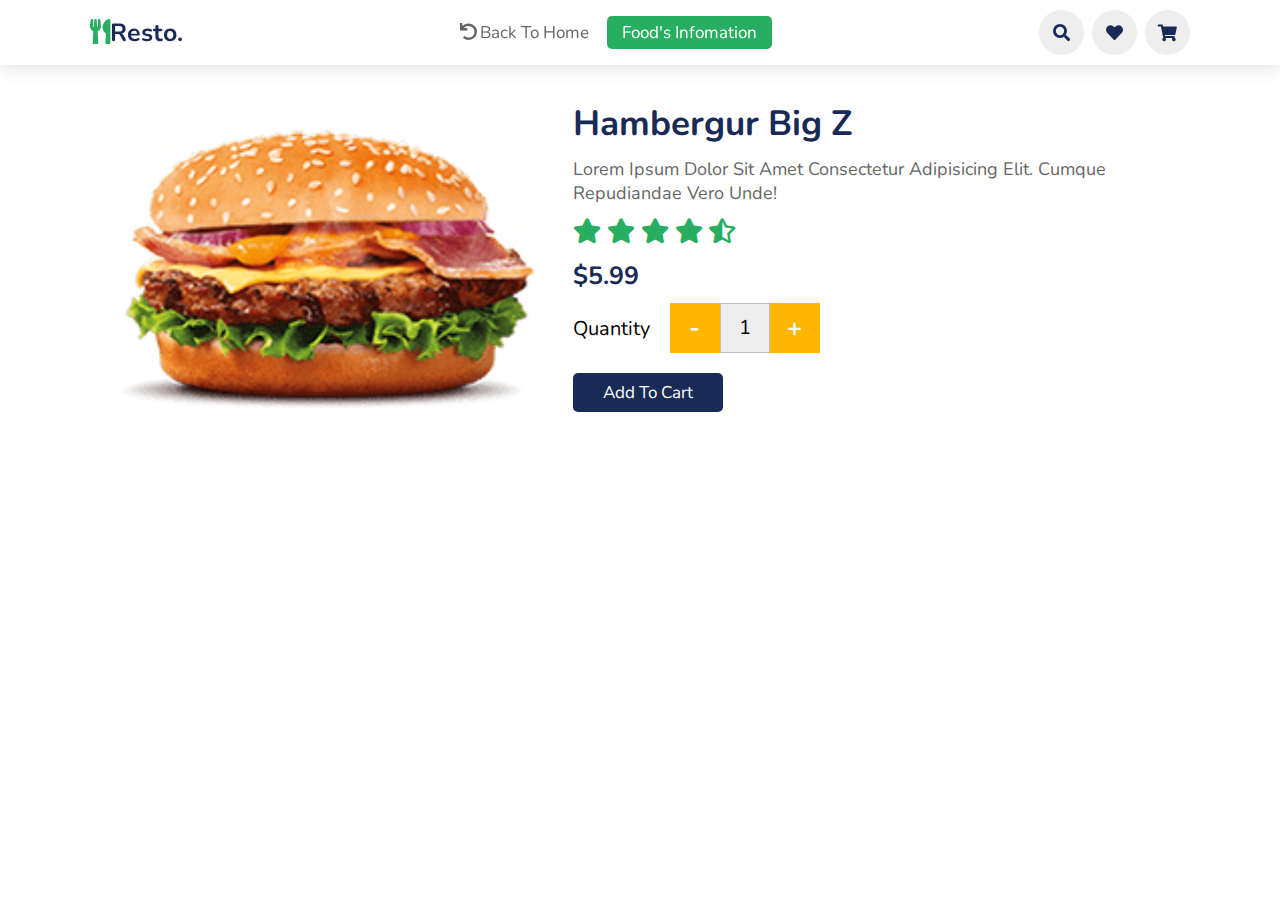
==== detail.html @ 5dde063e "refator css and js file, main section of detail page'" ====
<!DOCTYPE html>
<html lang="en">
<head>
    <meta charset="UTF-8">
    <meta http-equiv="X-UA-Compatible" content="IE=edge">
    <meta name="viewport" content="width=device-width, initial-scale=1.0">
    <!-- Font awesome cdn link  -->
    <link rel="stylesheet" href="https://cdnjs.cloudflare.com/ajax/libs/font-awesome/5.15.4/css/all.min.css">

    <!-- custom css file link -->
    <link rel="stylesheet" href="./css/variable.css">
    <link rel="stylesheet" href="./css/basic.css">
    <link rel="stylesheet" href="./css/header2.css">
    <link rel="stylesheet" href="./css/detail.css">
    <link rel="stylesheet" href="./css/footer.css">
    <title>Detail </title>
</head>
<body>
     <!-- header section start     -->
     <header>
        <a href="#" class="logo"><i class="fas fa-utensils"></i>resto.</a>
        <nav class="navbar">
            <a href="#"><i class="fas fa-undo"></i>Back to home</a>
            <a href="#" class="active">Food's infomation</a>
           
        </nav>

        <div class="icons">
            <i class="fas fa-bars" id="menu-bars"></i>
            <i class="fas fa-search" id="search-icon"></i>
            <a href="#" class="fas fa-heart"></a>
            <a href="#" class="fas fa-shopping-cart"></a>
        </div>
    </header>
    <!-- header section end     -->
    <!-- search form section start -->
    <form action="" id='search-form'>
        <input type="search" name="" placeholder='search here'id="search-box">
        <label for="search-box" class="fas fa-search"></label>
        <i class="fas fa-times" id="close"></i>
    </form>
    <!-- search form section  end-->

    <section class="infomation">
        <div class="box-container">
            <div class="image">
                <img src="./images/dish-1.png" alt="">
            </div>
            <div class="info">
                <h2>Hambergur Big Z</h2>
                <p>Lorem ipsum dolor sit amet consectetur adipisicing elit. Cumque repudiandae vero unde!</p>
                <div class="stars">
                    <i class="fas fa-star"></i>
                    <i class="fas fa-star"></i>
                    <i class="fas fa-star"></i>
                    <i class="fas fa-star"></i>
                    <i class="fas fa-star-half-alt"></i>
                </div>
                <div class="price">$5.99</div>
                <div class="quantity">
                    <span>quantity</span>
                    <div class="calculator" id='minus'>-</div>
                    <input type="number" >
                    <div class="calculator" id='add'>+</div>
                </div>
                <a href="#" class="btn">Add to cart</a>
            </div>
        </div>
    </section>





    <!-- custom js file link -->
    <script src="./js/search.js"></script>
    <script src="./js/addAndMinus.js"></script>
</body>
</html>
---- css/variable.css ----
/* variable */
:root{
    --green: #27ae60;
    --black: #192a56;
    --orange: #ffb703;
    --light-color: #666;
    --box-shadow: 0 .5rem 1.5rem rgba(0,0,0,.1);
}
---- css/basic.css ----
/* google font */
@import url('https://fonts.googleapis.com/css2?family=Nunito:wght@200;300;400;600;700&display=swap');

/* Basic reset, setup */
*{
    font-family: 'Nunito', sans-serif;
    margin: 0;
    padding: 0;
    box-sizing: border-box;
    text-decoration: none;
    outline: none;
    border:none;
    text-transform: capitalize;
    transition: all .2s linear;
}

html {
    font-size: 62.5%;
    overflow-x: hidden;
    scroll-padding-top:5.5rem;
    scroll-behavior: smooth;
}

section{
    padding: 2rem 9%;
}
section:nth-child(even){
    background-color: #eee;
}
.email--nomal{
    text-transform: none;
}
.btn{
    margin-top: 1rem;
    display: inline-block;
    color:#fff;
    background-color: var(--black);
    font-size: 1.7rem;
    border-radius: .5rem;
    cursor: pointer;
    padding: .8rem 3rem;
}
.btn:hover{
    background-color: var(--green);
    letter-spacing: .1rem;
}

.sub-heading{
    text-align: center;
    color: var(--green);
    font-size: 2rem;
    padding-top: 1rem;
}
.heading{
    text-align: center;
    color: var(--black);
    font-size: 3rem;
    padding-bottom: 2rem;
    text-transform: uppercase;
}

.calculator{
    display: inline-block;
    width:5rem;
    height: 5rem;
    line-height: 5rem;
    text-align: center;
    background-color: var(--orange);
    font-size: 2.5rem;
    color: #fff;
    font-weight: bold;
    cursor: pointer;
    user-select: none;
}
.calculator:hover{
    color: var(--green);
}
---- css/header2.css ----
/* Header */
header{
    position: fixed;
    top:0;
    left: 0;
    right: 0;
    background: #fff;
    padding: 1rem 7%;
    display: flex;
    align-items:center;
    justify-content: space-between;
    z-index: 100;
    box-shadow: var(--box-shadow);
}

header .logo{
    color: var(--black);
    font-size: 2.5rem;
    font-weight: bolder;
}

header .logo i{
    color: var(--green);
}

header .navbar a{
    font-size: 1.7rem;
    border-radius: .5rem;
    padding: .5rem 1.5rem;
    color: var(--light-color);
}
header .navbar a.active,
header .navbar a:hover{
    color: #fff;
    background-color: var(--green);
}
header .navbar a i{
    margin-right: .3rem;
}

header .icons i,
header .icons a{
    cursor: pointer;
    margin-left: .5rem;
    height: 4.5rem;
    line-height: 4.5rem;
    width:4.5rem;
    text-align: center;
    font-size: 1.7rem;
    color: var(--black);
    border-radius: 50%;
    background: #eee;
}

header .icons i:hover,
header .icons a:hover{
    color:#fff;
    background-color: var(--green);
    transform: rotate(360deg);
}

header .icons #menu-bars{
    display: none;
}


/* Search form */
#search-form{
    position: fixed;
    top:-110%;
    left:0;
    height: 100%;
    width: 100%;
    z-index: 101;
    background-color: rgba(0,0,0,.8);
    display: flex;
    align-items: center;
    justify-content: center;
    padding: 0 1rem;
}
#search-form.active{
    top:0;
}
#search-form #search-box{
    width: 50rem;
    border-bottom: .1rem solid #fff;
    padding: 1rem 0;
    color: #fff;
    font-size: 3rem;
    text-transform: none;
    background-color: transparent;
}
#search-form #search-box::placeholder{
    color: #eee;
}
#search-form #search-box::-webkit-search-cancel-button{
    -webkit-appearance: none;
}
#search-form label{
    color: #fff;
    cursor: pointer;
    font-size: 3rem;
}
#search-form label:hover{
    color: var(--green);
}
#search-form #close{
    position: absolute;
    top:2rem; right: 3rem;
    font-size: 5rem;
    color: #fff;
    cursor: pointer;
}
---- css/detail.css ----
/* INFOMATION */
.infomation {
    padding-top: 10rem;
}
.infomation .box-container{
    display: flex;
    flex-wrap: wrap;
    gap:1.5rem;
}
.infomation .box-container .image{
    flex: 1 1 30rem;
}
.infomation .box-container .image img{
    width: 100%;
    object-fit: cover;
}
.infomation .box-container .info{
    flex: 1 1 45rem;
}
.infomation .box-container .info h2{
    font-size: 3.5rem;
    color: var(--black);
    font-weight: bold;
}
.infomation .box-container .info p{
    font-size: 1.8rem;
    color: var(--light-color);
    margin: 1rem 0;
}
.infomation .box-container .info .stars{
    font-size: 2.5rem;
    color: var(--green);
}

.infomation .box-container .info .price{
    font-size: 2.5rem;
    color: var(--black);
    font-weight: bold;
    margin:1rem 0;
}
.infomation .box-container .info .quantity{
    display: flex;
    align-items: center;
    margin-bottom: 1rem;
}
.infomation .box-container .info .quantity span{
    font-size: 2rem;
    margin-right: 2rem;
}
.infomation .box-container .info .quantity input {
    border: .1rem solid rgba(0, 0, 0, .2);
    padding: 1rem 1rem;
    width: 5rem;
    height: 5rem;
    line-height: 5rem;
    background-color: #eee;
    font-size: 2rem;
    text-align: center;
}
/* remove arrow */
.infomation .box-container .info .quantity input::-webkit-outer-spin-button,
.infomation .box-container .info .quantity input::-webkit-inner-spin-button {
  -webkit-appearance: none;
  margin: 0;
}

/* for firefox */
.infomation .box-container .info .quantity input[type=number] {
  -moz-appearance: textfield;
}






















/* Media queries */

@media (max-width: 991px){
    html{
        font-size: 55%;
    }
    
}
@media (max-width: 768px){
    header .navbar{
        position: absolute;
        top:100%;
        left: 0; right:0;
        display: flex;
        justify-content: center;
        align-items: center;
        background-color: #fff;
        padding: 1rem 0;
        box-shadow: var(--box-shadow);
    }
}
@media (max-width: 425px){
    html {
        font-size: 50%;
    }
    .infomation{
        padding-top: 15rem;
    }
}

@media (max-width: 300px){
    header .navbar{
        flex-direction: column-reverse;

    }
}
---- css/footer.css ----
/* FOOTER SECTION */
.footer .box-container {
    display: grid;
    grid-template-columns: repeat(auto-fit, minmax(25rem, 1fr));
    gap: 1.5rem;
}

.footer .box-container .box h3{
    padding: .5rem 0;
    font-size: 2.5rem;
    color: var(--black);
}

.footer .box-container .box a{
    display: block;
    padding: .5rem 0;
    font-size: 1.5rem;
    color: var(--light-color);
}
.footer .box-container .box a:hover{
    color: var(--green);
    text-decoration: underline;
}

.footer .credit{
    text-align: center;
    border-top: .1rem solid rgba(0,0,0,.2);
    font-size: 2rem;
    color:var(--black);
    padding: .5rem;
    padding-top: 1.5rem;
    margin-bottom: 1.5rem;
}
.footer .credit span{
    color: var(--green);
    cursor: pointer;
    user-select: none;
}
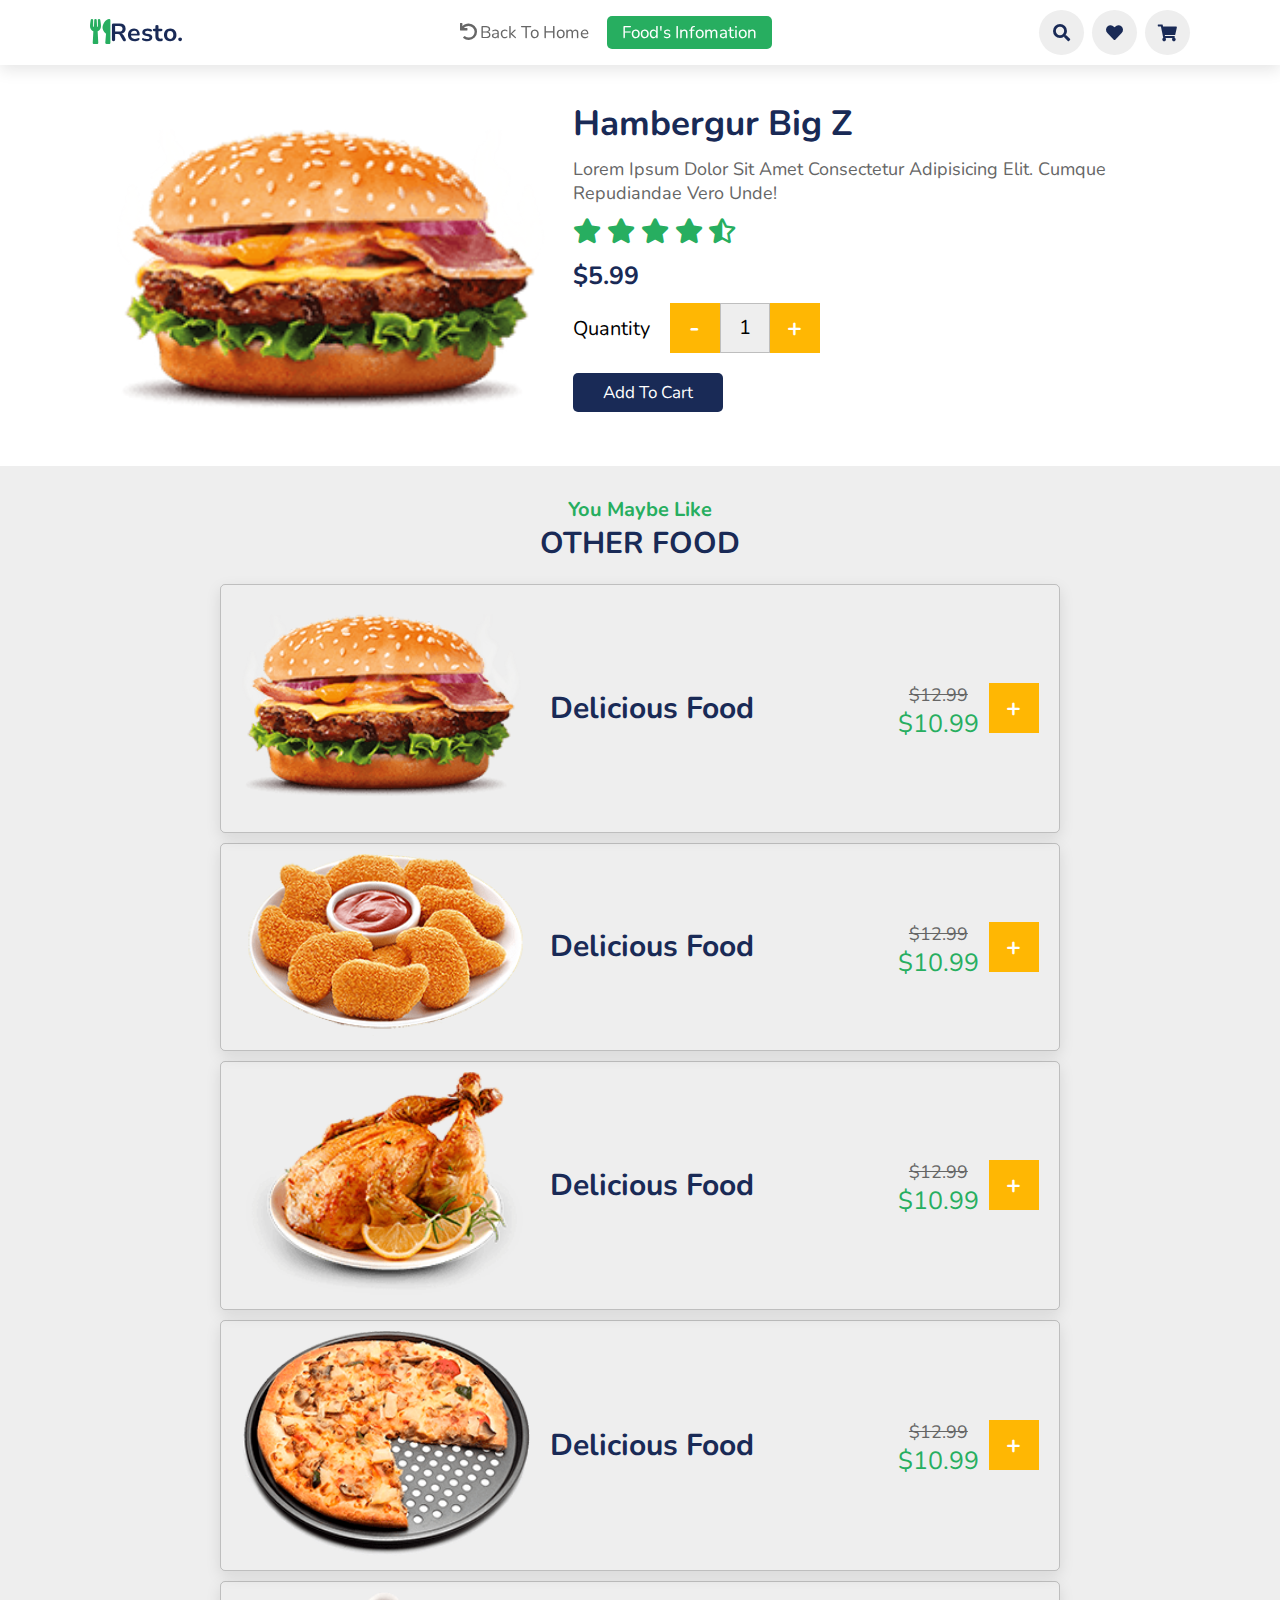
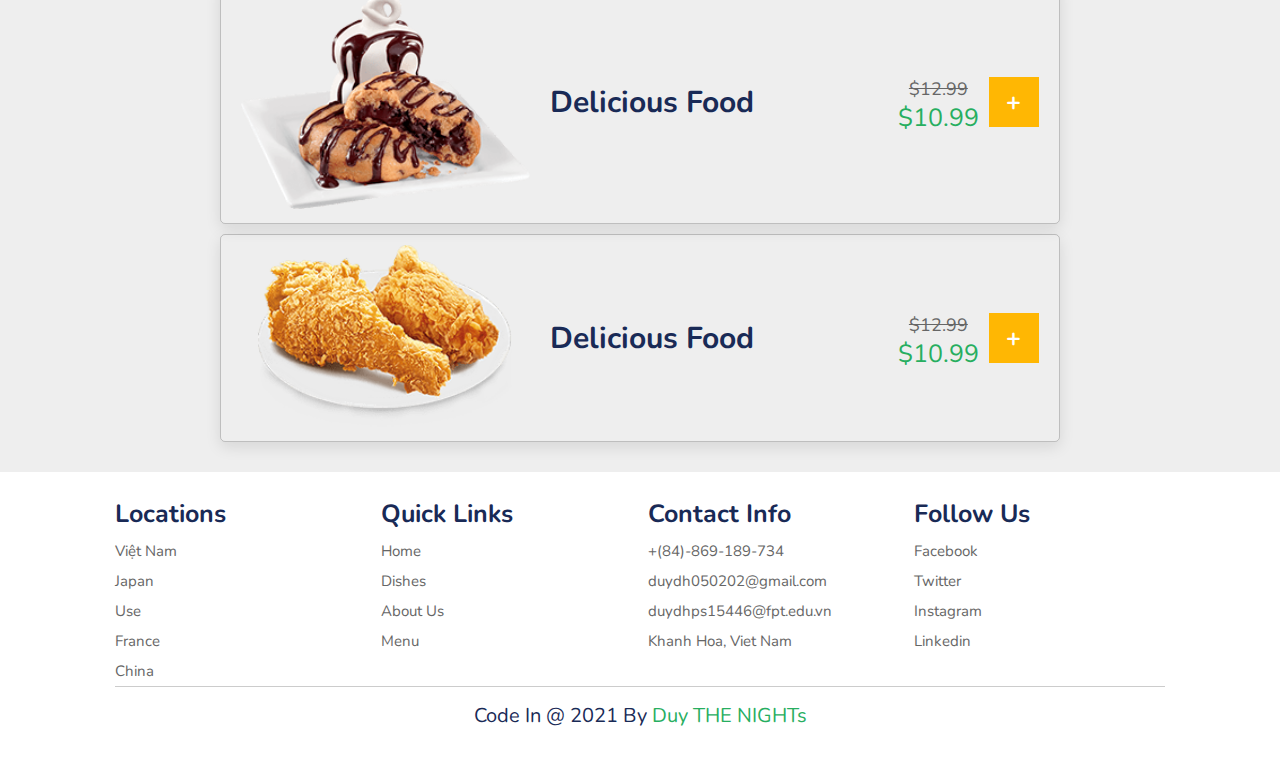
==== commit 90cf22e6: "finish detail page" ====
--- a/detail.html
+++ b/detail.html
@@ -18,9 +18,9 @@
 <body>
      <!-- header section start     -->
      <header>
-        <a href="#" class="logo"><i class="fas fa-utensils"></i>resto.</a>
+        <a href="index.html" class="logo"><i class="fas fa-utensils"></i>resto.</a>
         <nav class="navbar">
-            <a href="#"><i class="fas fa-undo"></i>Back to home</a>
+            <a href="index.html"><i class="fas fa-undo"></i>Back to home</a>
             <a href="#" class="active">Food's infomation</a>
            
         </nav>
@@ -40,7 +40,7 @@
         <i class="fas fa-times" id="close"></i>
     </form>
     <!-- search form section  end-->
-
+    <!-- INFOMATION STARTS -->
     <section class="infomation">
         <div class="box-container">
             <div class="image">
@@ -59,15 +59,158 @@
                 <div class="price">$5.99</div>
                 <div class="quantity">
                     <span>quantity</span>
-                    <div class="calculator" id='minus'>-</div>
-                    <input type="number" >
-                    <div class="calculator" id='add'>+</div>
+                    <div class="change-value">
+
+                        <div class="calculator" id='minus'>-</div>
+                        <input type="number" >
+                        <div class="calculator" id='add'>+</div>
+                    </div>
                 </div>
                 <a href="#" class="btn">Add to cart</a>
             </div>
         </div>
     </section>
-
+    <!-- INFOMATION ENDS -->
+    <!-- YOU MAYBE LIKE SECTION STARTS -->
+    <section class="maybelike">
+        <h3 class="sub-heading">You maybe like</h3>
+        <h1 class="heading">other food</h1>
+
+        <div class="box-container">
+            <div class="box">
+                <div class="image">
+                    <img src="./images/dish-1.png" alt="">
+                </div>
+                <div class="info">
+                    <a href="detail.html">
+                    Delicious food</a>
+                    <div class="price">
+                        <div class="old-price">$12.99</div>
+                        <div class="new-price">$10.99</div>
+                    </div>
+                    <div class="calculator">+</div>
+                </div>
+
+            </div>
+            <div class="box">
+                <div class="image">
+                    <img src="./images/dish-2.png" alt="">
+                </div>
+                <div class="info">
+                    <a href="detail.html">Delicious Food</a>
+                    <div class="price">
+                        <div class="old-price">$12.99</div>
+                        <div class="new-price">$10.99</div>
+                    </div>
+                    <div class="calculator">+</div>
+                </div>
+
+            </div>
+            <div class="box">
+                <div class="image">
+                    <img src="./images/dish-3.png" alt="">
+                </div>
+                <div class="info">
+                    <a href="detail.html">Delicious Food</a>
+                    <div class="price">
+                        <div class="old-price">$12.99</div>
+                        <div class="new-price">$10.99</div>
+                    </div>
+                    <div class="calculator">+</div>
+                </div>
+
+            </div>
+            <div class="box">
+                <div class="image">
+                    <img src="./images/dish-4.png" alt="">
+                </div>
+                <div class="info">
+                    <a href="detail.html">Delicious Food</a>
+                    <div class="price">
+                        <div class="old-price">$12.99</div>
+                        <div class="new-price">$10.99</div>
+                    </div>
+                    <div class="calculator">+</div>
+                </div>
+
+            </div>
+            <div class="box">
+                <div class="image">
+                    <img src="./images/dish-5.png" alt="">
+                </div>
+                <div class="info">
+                    <a href="detail.html">Delicious Food</a>
+                    <div class="price">
+                        <div class="old-price">$12.99</div>
+                        <div class="new-price">$10.99</div>
+                    </div>
+                    <div class="calculator">+</div>
+                </div>
+
+            </div>
+            <div class="box">
+                <div class="image">
+                    <img src="./images/dish-6.png" alt="">
+                </div>
+                <div class="info">
+                    <a href="detail.html">Delicious Food</a>
+                    <div class="price">
+                        <div class="old-price">$12.99</div>
+                        <div class="new-price">$10.99</div>
+                    </div>
+                    <div class="calculator">+</div>
+                </div>
+
+            </div>
+        </div>
+    </section>
+
+    <!-- YOU MAYBE LIKE SECTION END -->
+    <!-- FOOTER SECTION STARTS -->
+    <section class="footer" id="footer">
+        <div class="box-container">
+            <div class="box">
+                <h3>locations</h3>
+                <a href="#">việt nam</a>
+                <a href="#">japan</a>
+                <a href="#">use</a>
+                <a href="#">france</a>
+                <a href="#">china</a>
+            </div>
+            <div class="box">
+                <h3>quick links</h3>
+                <a href="#home">home</a>
+                <a href="#dishes">dishes</a>
+                <a href="#about">about us</a>
+                <a href="#menu">menu</a>
+               
+            </div>
+            <div class="box">
+                <h3>contact info</h3>
+                <a href="#">+(84)-869-189-734</a>
+                <a href="#"class='email--nomal'>duydh050202@gmail.com</a>
+                <a href="#"class='email--nomal'>duydhps15446@fpt.edu.vn</a>
+                <a href="#">khanh hoa, viet nam</a>
+            
+               
+            </div>
+            <div class="box">
+                <h3>follow us</h3>
+                <a href="#">facebook</a>
+                <a href="#">twitter</a>
+                <a href="#">instagram</a>
+                <a href="#">linkedin</a>
+              
+            
+               
+            </div>
+            
+        </div>
+        <div class="credit">
+            code in @ 2021 by <span>Duy THE NIGHTs</span>
+        </div>
+    </section>
+    <!-- FOOTER SECTION ENDS -->
 
 
 
--- a/css/detail.css
+++ b/css/detail.css
@@ -40,10 +40,15 @@
     font-weight: bold;
     margin:1rem 0;
 }
+.change-value{
+    display: flex;
+    align-items: center;
+}
 .infomation .box-container .info .quantity{
     display: flex;
     align-items: center;
     margin-bottom: 1rem;
+    flex-wrap: wrap;
 }
 .infomation .box-container .info .quantity span{
     font-size: 2rem;
@@ -72,6 +77,61 @@
 }
 
 
+/* YOU MAYBE LIKE SECTION */
+.maybelike .box-container{
+    padding: 0 10%;
+}
+.maybelike .box-container .box{
+    display: flex;
+    gap: 2rem;
+    align-items: center;
+    border: .1rem solid rgba(0, 0, 0, .2);
+    border-radius: .5rem;
+    margin-bottom: 1rem;
+    box-shadow: var(--box-shadow);
+    padding: 1rem 2rem;
+    flex-wrap: wrap;
+}
+
+.maybelike .box-container .box .image{
+    flex: 1 1 10rem;
+}
+.maybelike .box-container .box .image img{
+    width: 100%;
+    object-fit: cover;
+}
+.maybelike .box-container .box .info{
+    flex: 1 1 30rem;
+    display: flex;
+    align-items: center;
+    display: flex;
+    flex-wrap: wrap;
+}
+.maybelike .box-container .box .info a{
+    flex: 1 1 10rem;
+    font-size: 3rem;
+    margin-right: 2rem;
+    color: var(--black);
+    font-weight: bold;
+}
+.maybelike .box-container .box .info .price{
+    height: 5rem;
+    display: flex;
+    flex-direction: column;
+    justify-content: space-between;
+    text-align: center;
+    margin-right: 1rem;
+    
+}
+.maybelike .box-container .box .info .price .old-price{
+    color:var(--light-color);
+    text-decoration: line-through;
+    font-size: 1.8rem;
+}
+.maybelike .box-container .box .info .price .new-price{
+    color:var(--green);
+    font-size: 2.5rem;
+}
 
 
 
@@ -112,6 +172,12 @@
         padding: 1rem 0;
         box-shadow: var(--box-shadow);
     }
+    .maybelike .box-container{
+        padding: 0 2%;
+    }
+    .maybelike .box-container .box{
+        padding: 1rem 1rem;
+    }
 }
 @media (max-width: 425px){
     html {
@@ -120,6 +186,10 @@
     .infomation{
         padding-top: 15rem;
     }
+    .maybelike .box-container .box .info .calculator{
+        flex: 1 1 5rem;
+        margin-top: 1rem;
+    }
 }
 
 @media (max-width: 300px){
